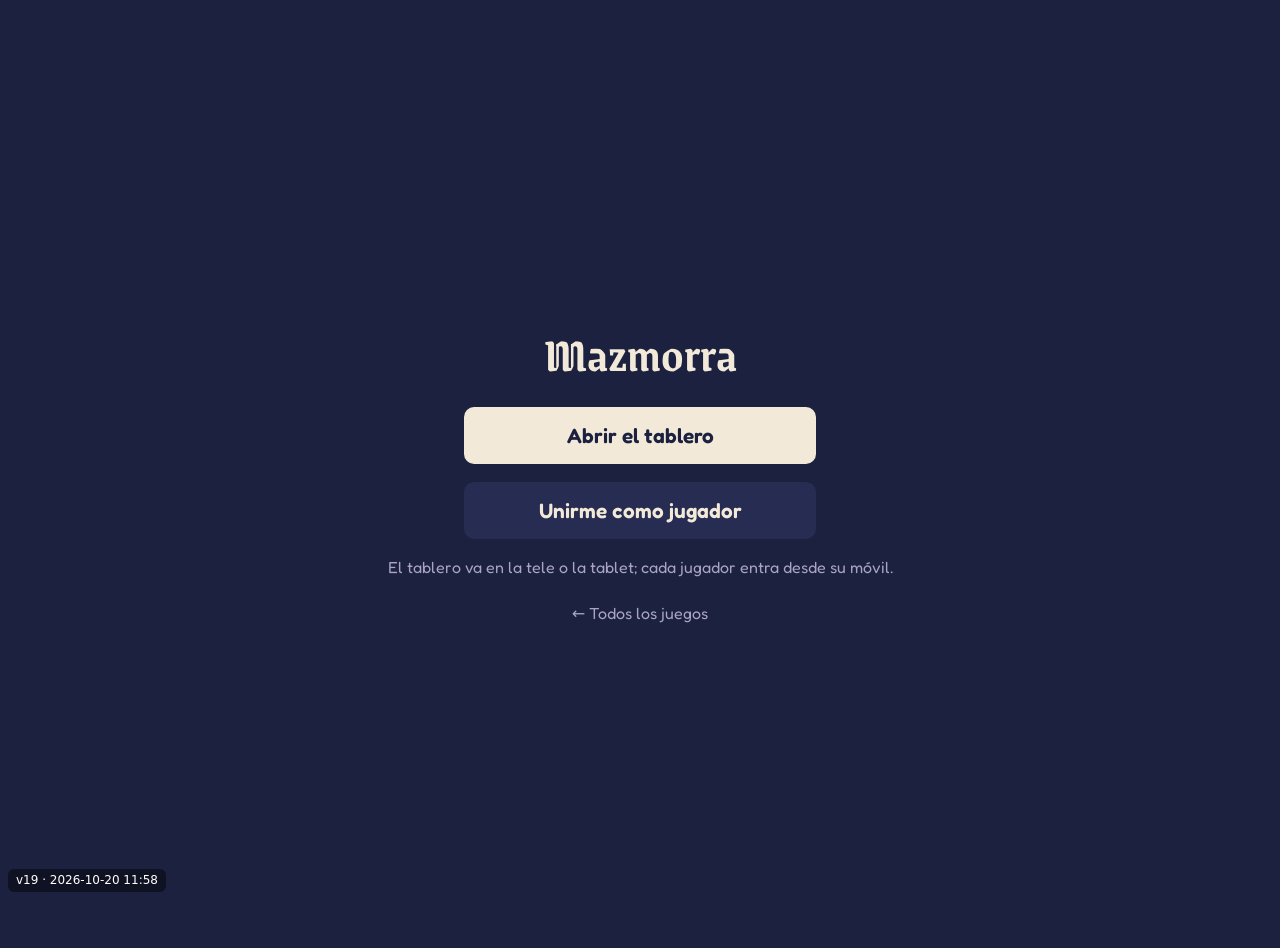
==== mazmorra/index.html @ cd9be535 "Anade estilos y utilidades comunes de la mazmorra Co-Authored-By: Claude Opus 5.5 <noreply@anthropic" ====
<!doctype html>
<html lang="es">
<head>
<meta charset="utf-8">
<meta name="viewport" content="width=device-width, initial-scale=1">
<title>Mazmorra – prueba de humo</title>
<link href="https://fonts.googleapis.com/css2?family=Fredoka:wght@400;600&family=Grenze+Gotisch:wght@600&display=swap" rel="stylesheet">
<style>
  body { margin: 0; min-height: 100vh; display: flex; flex-direction: column; align-items: center; justify-content: center; gap: 18px;
         background: #1C2140; color: #F2E9D8; font-family: 'Fredoka', system-ui, sans-serif; padding: 24px; text-align: center; }
  h1 { font-family: 'Grenze Gotisch', serif; font-weight: 600; font-size: 3rem; margin: 0; }
  a { display: block; width: min(320px, 100%); padding: 16px; border-radius: 10px; text-decoration: none; font-size: 1.3rem; font-weight: 600; }
  .tablero { background: #F2E9D8; color: #1C2140; }
  .mando { background: #262C52; color: #F2E9D8; }
  p { color: #A9A4C4; margin: 0; }
  a.volver { width: auto; padding: 8px; font-size: 1rem; font-weight: 400; color: #A9A4C4; }
</style>
</head>
<body>
  <h1>Mazmorra</h1>
  <a class="tablero" href="host.html">Abrir el tablero</a>
  <a class="mando" href="mando.html">Unirme como jugador</a>
  <p>El tablero va en la tele o la tablet; cada jugador entra desde su móvil.</p>
  <a class="volver" href="../">← Todos los juegos</a>
<script src="../version.js?v=19"></script>
</body>
</html>
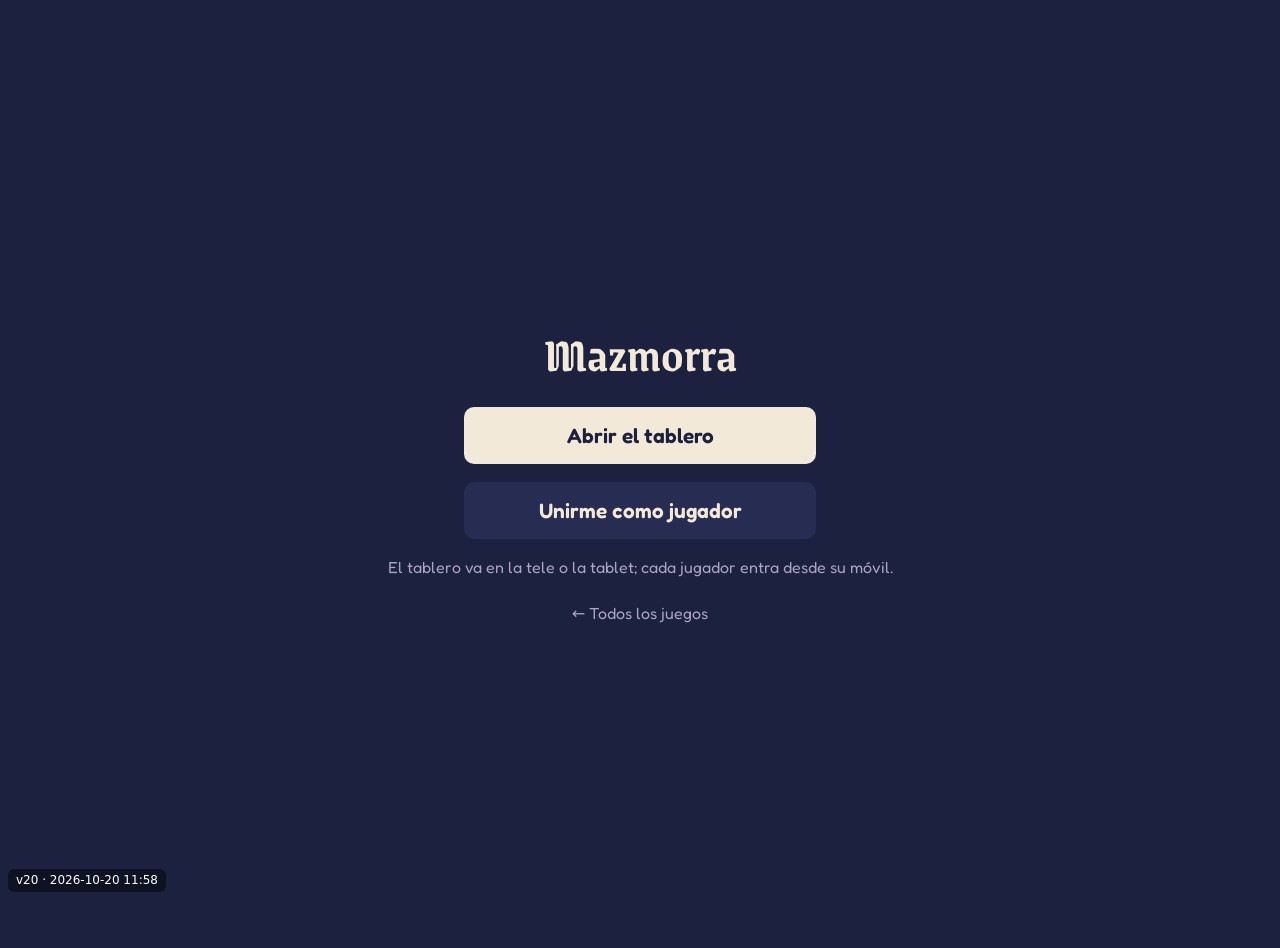
==== commit 7aae51a2: "Anade el motor de reglas, el mapa en JSON y sus pruebas Co-Authored-By: Claude Opus 5.5 <noreply@ant" ====
--- a/mazmorra/index.html
+++ b/mazmorra/index.html
@@ -22,6 +22,6 @@
   <a class="mando" href="mando.html">Unirme como jugador</a>
   <p>El tablero va en la tele o la tablet; cada jugador entra desde su móvil.</p>
   <a class="volver" href="../">← Todos los juegos</a>
-<script src="../version.js?v=19"></script>
+<script src="../version.js?v=20"></script>
 </body>
 </html>
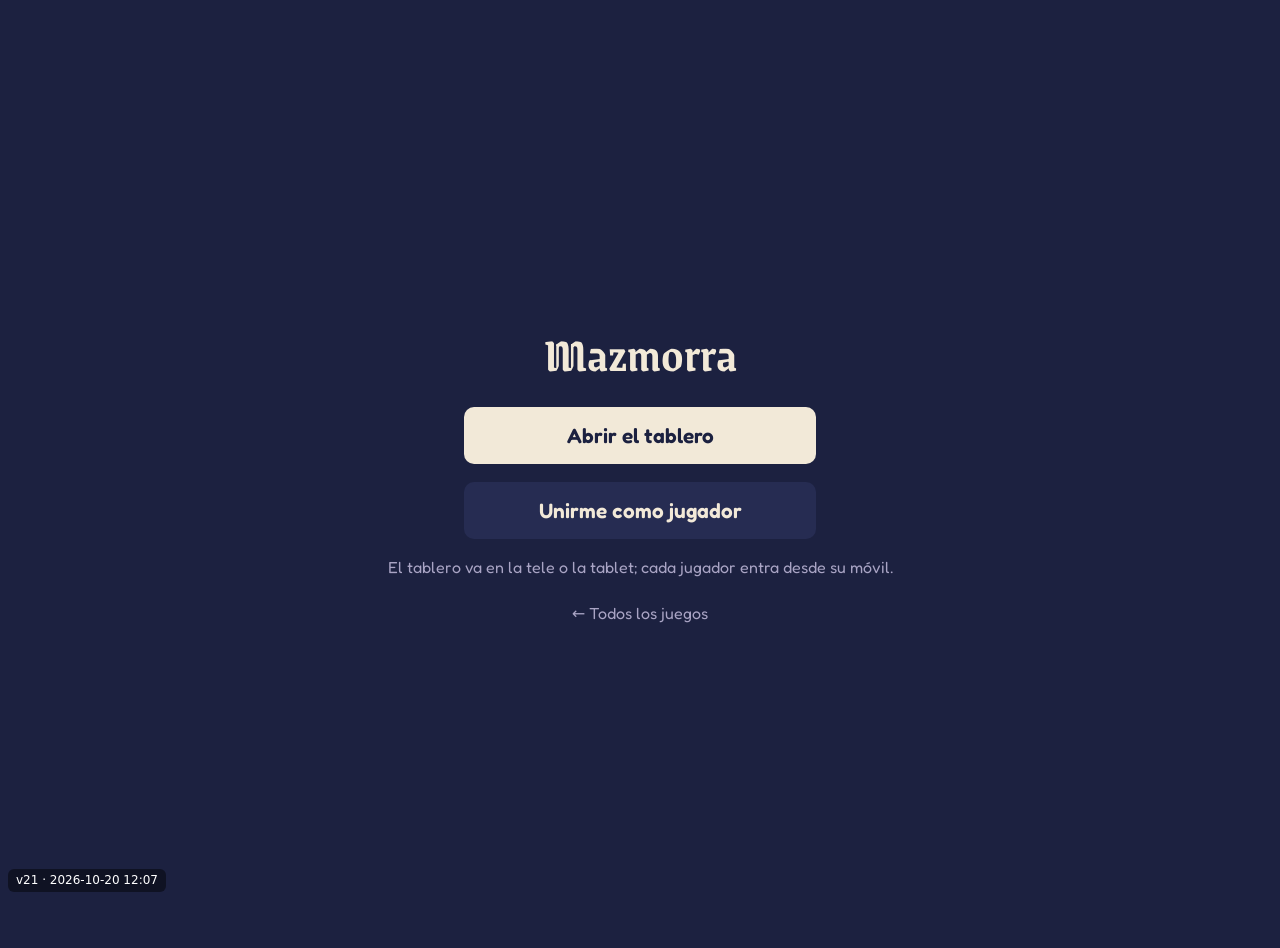
==== commit a5540e43: "Separa red, tablero y mando de la mazmorra en modulos Co-Authored-By: Claude Opus 5.5 <noreply@anthr" ====
--- a/mazmorra/index.html
+++ b/mazmorra/index.html
@@ -22,6 +22,6 @@
   <a class="mando" href="mando.html">Unirme como jugador</a>
   <p>El tablero va en la tele o la tablet; cada jugador entra desde su móvil.</p>
   <a class="volver" href="../">← Todos los juegos</a>
-<script src="../version.js?v=20"></script>
+<script src="../version.js?v=21"></script>
 </body>
 </html>
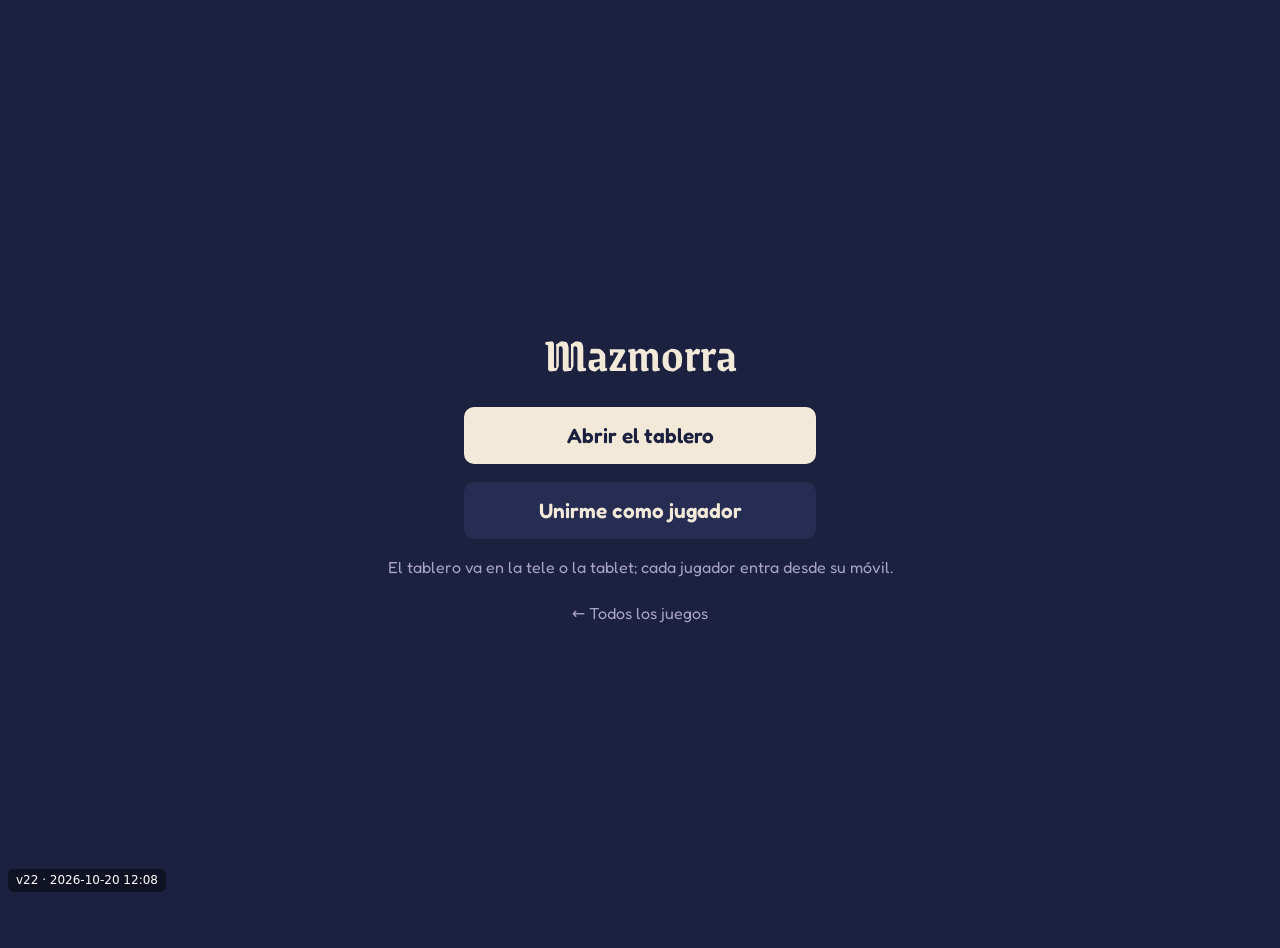
==== commit ac84f5c8: "Anade las pruebas de red de la mazmorra Co-Authored-By: Claude Opus 5.5 <noreply@anthropic.com>" ====
--- a/mazmorra/index.html
+++ b/mazmorra/index.html
@@ -22,6 +22,6 @@
   <a class="mando" href="mando.html">Unirme como jugador</a>
   <p>El tablero va en la tele o la tablet; cada jugador entra desde su móvil.</p>
   <a class="volver" href="../">← Todos los juegos</a>
-<script src="../version.js?v=21"></script>
+<script src="../version.js?v=22"></script>
 </body>
 </html>
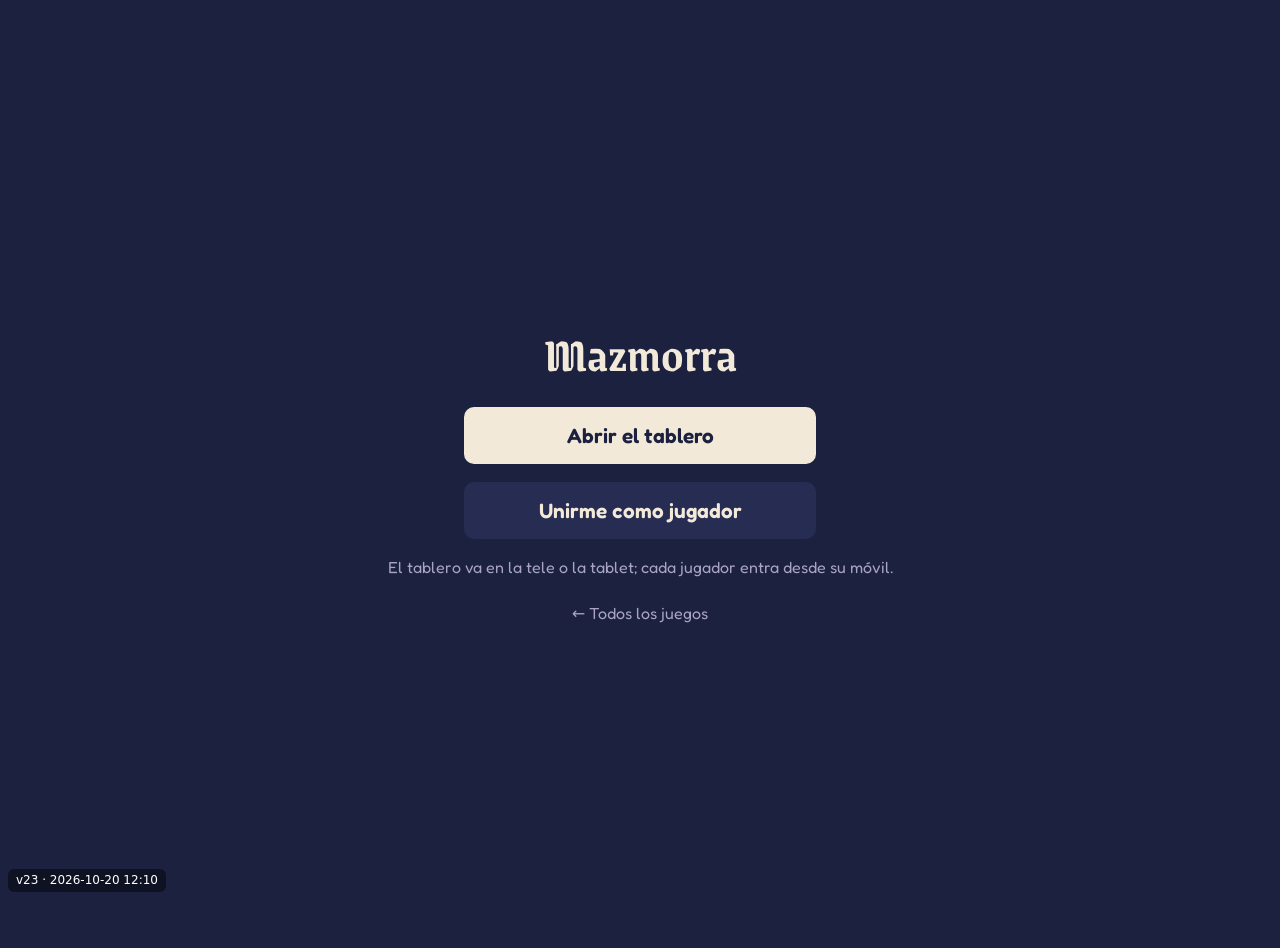
==== commit baf486d3: "Documenta la mazmorra en modulos y cierra la Fase 1 Co-Authored-By: Claude Opus 5.5 <noreply@anthrop" ====
--- a/mazmorra/index.html
+++ b/mazmorra/index.html
@@ -22,6 +22,6 @@
   <a class="mando" href="mando.html">Unirme como jugador</a>
   <p>El tablero va en la tele o la tablet; cada jugador entra desde su móvil.</p>
   <a class="volver" href="../">← Todos los juegos</a>
-<script src="../version.js?v=22"></script>
+<script src="../version.js?v=23"></script>
 </body>
 </html>
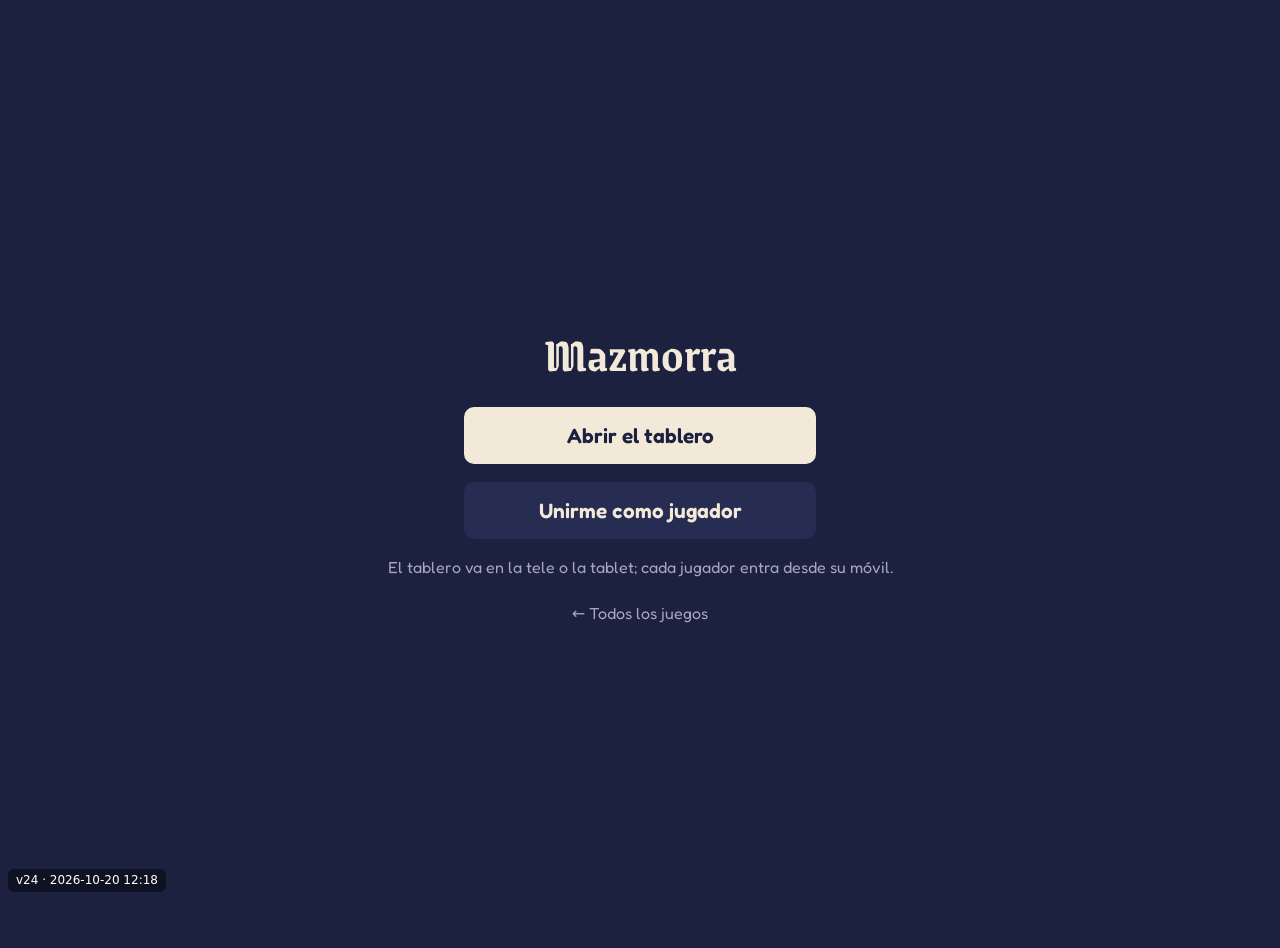
==== commit 2cb4ae54: "Anade copia temporal del mando v18 para comparar en iPhone Co-Authored-By: Claude Opus 5.5 <noreply@" ====
--- a/mazmorra/index.html
+++ b/mazmorra/index.html
@@ -22,6 +22,6 @@
   <a class="mando" href="mando.html">Unirme como jugador</a>
   <p>El tablero va en la tele o la tablet; cada jugador entra desde su móvil.</p>
   <a class="volver" href="../">← Todos los juegos</a>
-<script src="../version.js?v=23"></script>
+<script src="../version.js?v=24"></script>
 </body>
 </html>
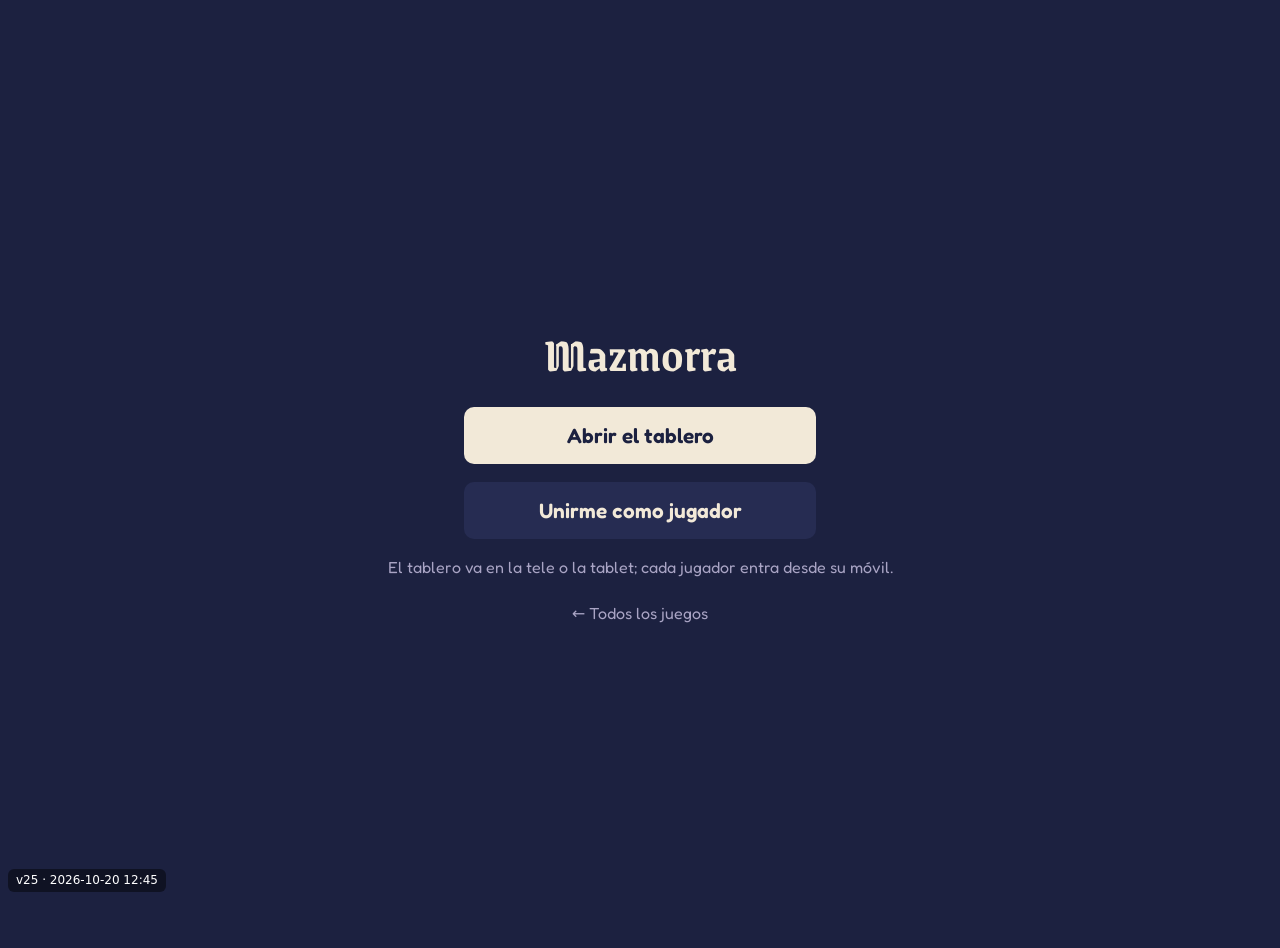
==== commit b83d5b84: "Renueva la conexion de emparejamiento del mando si no hay respuesta Co-Authored-By: Claude Opus 5.5 " ====
--- a/mazmorra/index.html
+++ b/mazmorra/index.html
@@ -22,6 +22,6 @@
   <a class="mando" href="mando.html">Unirme como jugador</a>
   <p>El tablero va en la tele o la tablet; cada jugador entra desde su móvil.</p>
   <a class="volver" href="../">← Todos los juegos</a>
-<script src="../version.js?v=24"></script>
+<script src="../version.js?v=25"></script>
 </body>
 </html>
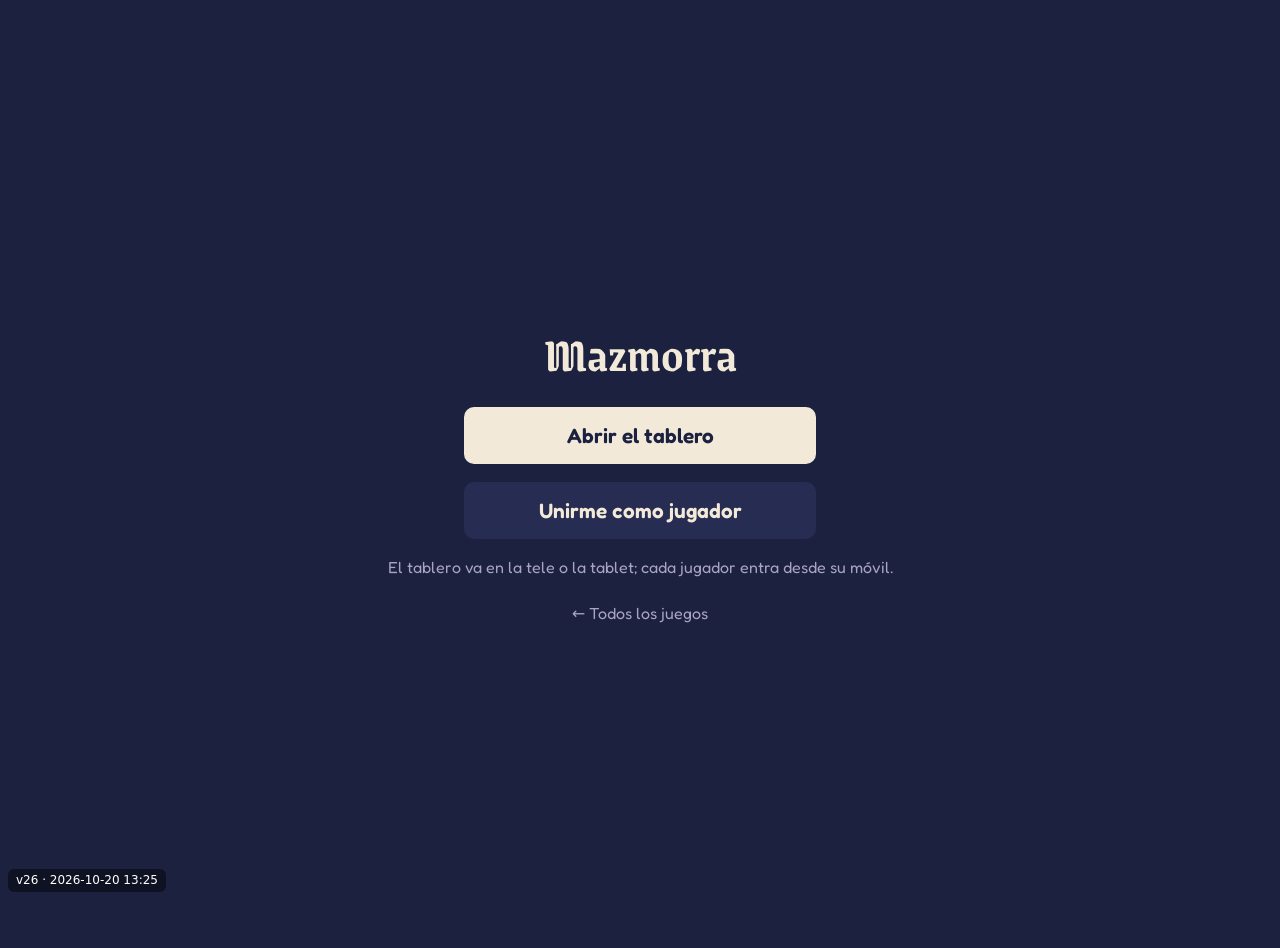
==== commit 36634312: "Apunta la validacion en casa de la mazmorra en modulos Co-Authored-By: Claude Opus 5.5 <noreply@anth" ====
--- a/mazmorra/index.html
+++ b/mazmorra/index.html
@@ -22,6 +22,6 @@
   <a class="mando" href="mando.html">Unirme como jugador</a>
   <p>El tablero va en la tele o la tablet; cada jugador entra desde su móvil.</p>
   <a class="volver" href="../">← Todos los juegos</a>
-<script src="../version.js?v=25"></script>
+<script src="../version.js?v=26"></script>
 </body>
 </html>
